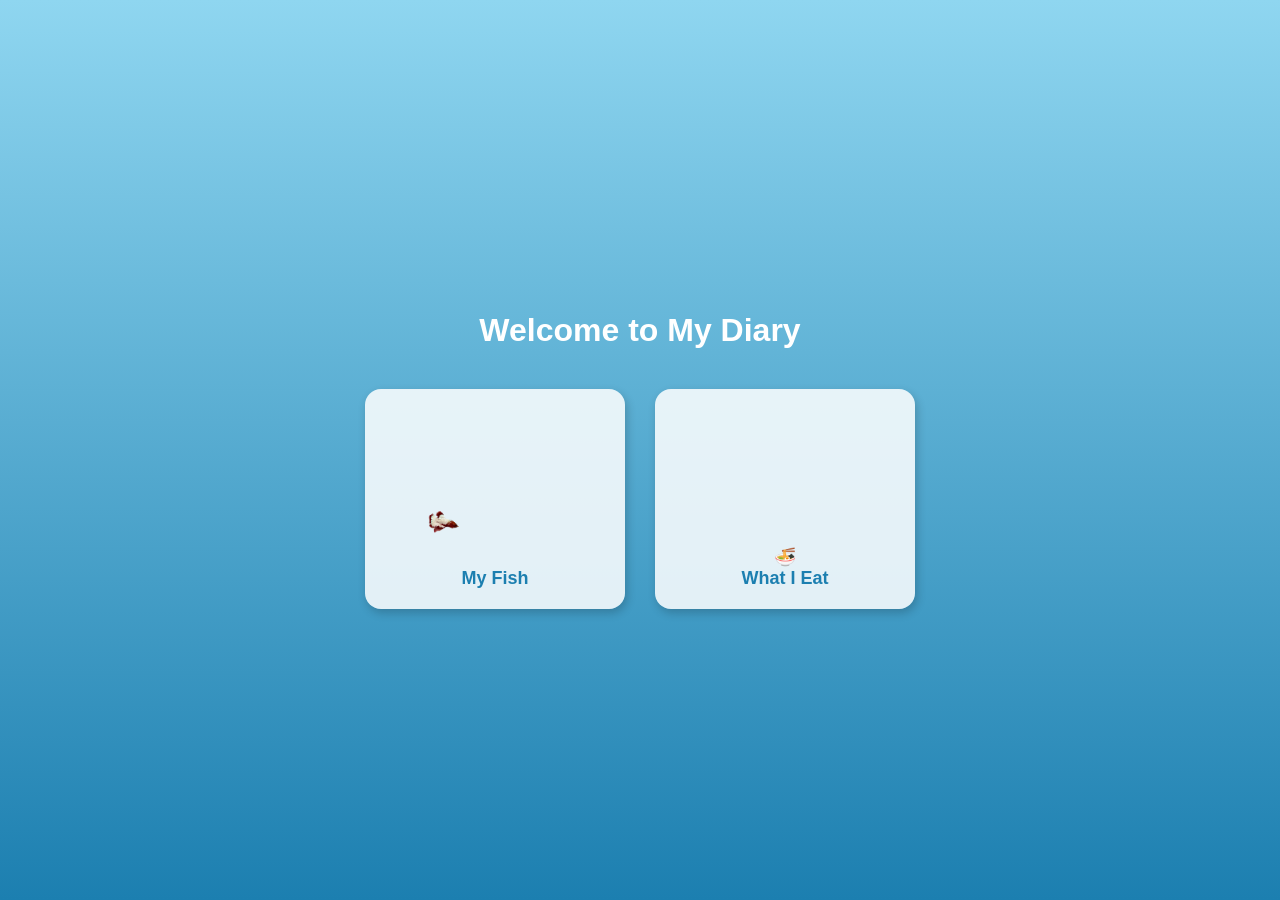
==== week-1-web-art/diary.html @ 414b2593 "added files" ====
<!DOCTYPE html>
<html>
<head>
  <title>My Diary</title>
  <style>
    body {
      margin: 0;
      min-height: 100vh;
      background: linear-gradient(to bottom, #8fd6f0, #1c7fb0);
      font-family: Arial, sans-serif;
      display: flex;
      flex-direction: column;
      align-items: center;
      justify-content: center;
    }

    h1 {
      color: white;
      text-align: center;
      margin-bottom: 40px;
    }

    .entries {
      display: flex;
      gap: 30px;
      flex-wrap: wrap;
      justify-content: center;
    }

    .entry-card {
      display: block;
      width: 220px;
      background: rgba(255, 255, 255, 0.85);
      border-radius: 16px;
      padding: 20px;
      text-align: center;
      text-decoration: none;
      color: #1c7fb0;
      font-weight: bold;
      font-size: 18px;
      box-shadow: 2px 4px 10px rgba(0,0,0,0.2);
      transition: transform 0.2s ease;
        display: flex;
  flex-direction: column;
  justify-content: flex-end;  
  height: 180px;
    }

    .entry-card:hover {
      transform: translateY(-6px);
    }

    .entry-card img {
      width: 100px;
      margin-bottom: 10px;
      height: 80px;           
      object-fit: contain; 
     margin-bottom: 10px;
    }
  </style>
</head>
<body>

  <h1>Welcome to My Diary</h1>

  <div class="entries">

    <a href="home.html" class="entry-card">
      <img src="assets/fish.png" alt="Fish icon">
      My Fish
    </a>

    <a href="food.html" class="entry-card">
      🍜
      <br>
      What I Eat
    </a>

  </div>

</body>
</html>
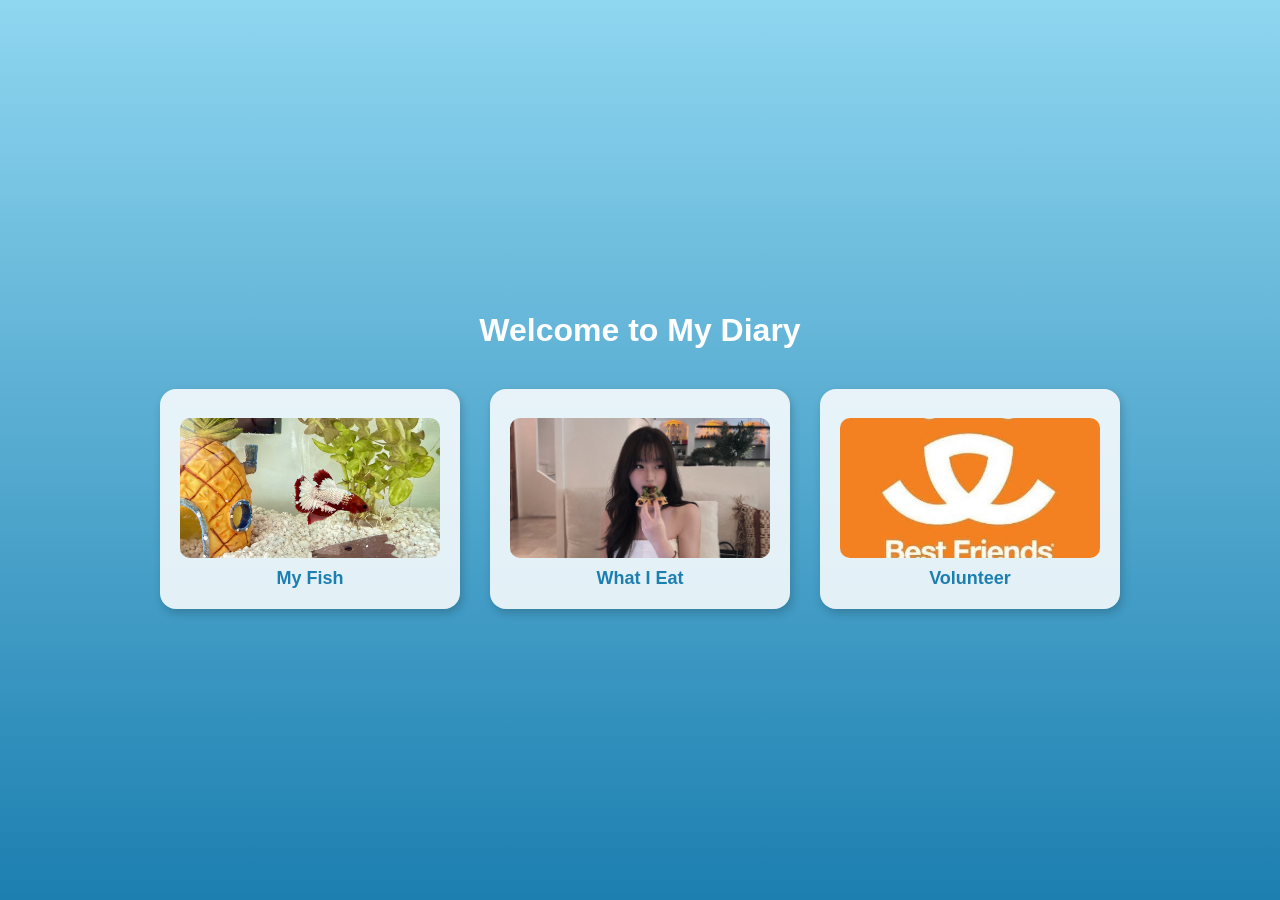
==== commit 286e74c0: "updated page 1.add images 2.add a new volunteer page" ====
--- a/week-1-web-art/diary.html
+++ b/week-1-web-art/diary.html
@@ -25,6 +25,7 @@
       gap: 30px;
       flex-wrap: wrap;
       justify-content: center;
+      align-items: flex-start;
     }
 
     .entry-card {
@@ -36,14 +37,15 @@
       text-align: center;
       text-decoration: none;
       color: #1c7fb0;
+      width: 260px;
       font-weight: bold;
       font-size: 18px;
       box-shadow: 2px 4px 10px rgba(0,0,0,0.2);
       transition: transform 0.2s ease;
-        display: flex;
-  flex-direction: column;
-  justify-content: flex-end;  
-  height: 180px;
+      display: flex;
+      flex-direction: column;
+      justify-content: flex-end;  
+      height: 180px;
     }
 
     .entry-card:hover {
@@ -51,11 +53,11 @@
     }
 
     .entry-card img {
-      width: 100px;
+      width: 100%;
+      height: 140px;
+      object-fit: cover;
+      border-radius: 10px;
       margin-bottom: 10px;
-      height: 80px;           
-      object-fit: contain; 
-     margin-bottom: 10px;
     }
   </style>
 </head>
@@ -66,14 +68,18 @@
   <div class="entries">
 
     <a href="home.html" class="entry-card">
-      <img src="assets/fish.png" alt="Fish icon">
+      <img src="assets/hotkid.jpg" alt="Fish icon">
       My Fish
     </a>
 
     <a href="food.html" class="entry-card">
-      🍜
-      <br>
+      <img src="assets/girleat.jpg" alt="My photo">
       What I Eat
+    </a>
+
+    <a href="volunteer.html" class="entry-card">
+      <img src="assets/shelter.jpeg" alt="shelter photo">
+      Volunteer
     </a>
 
   </div>
